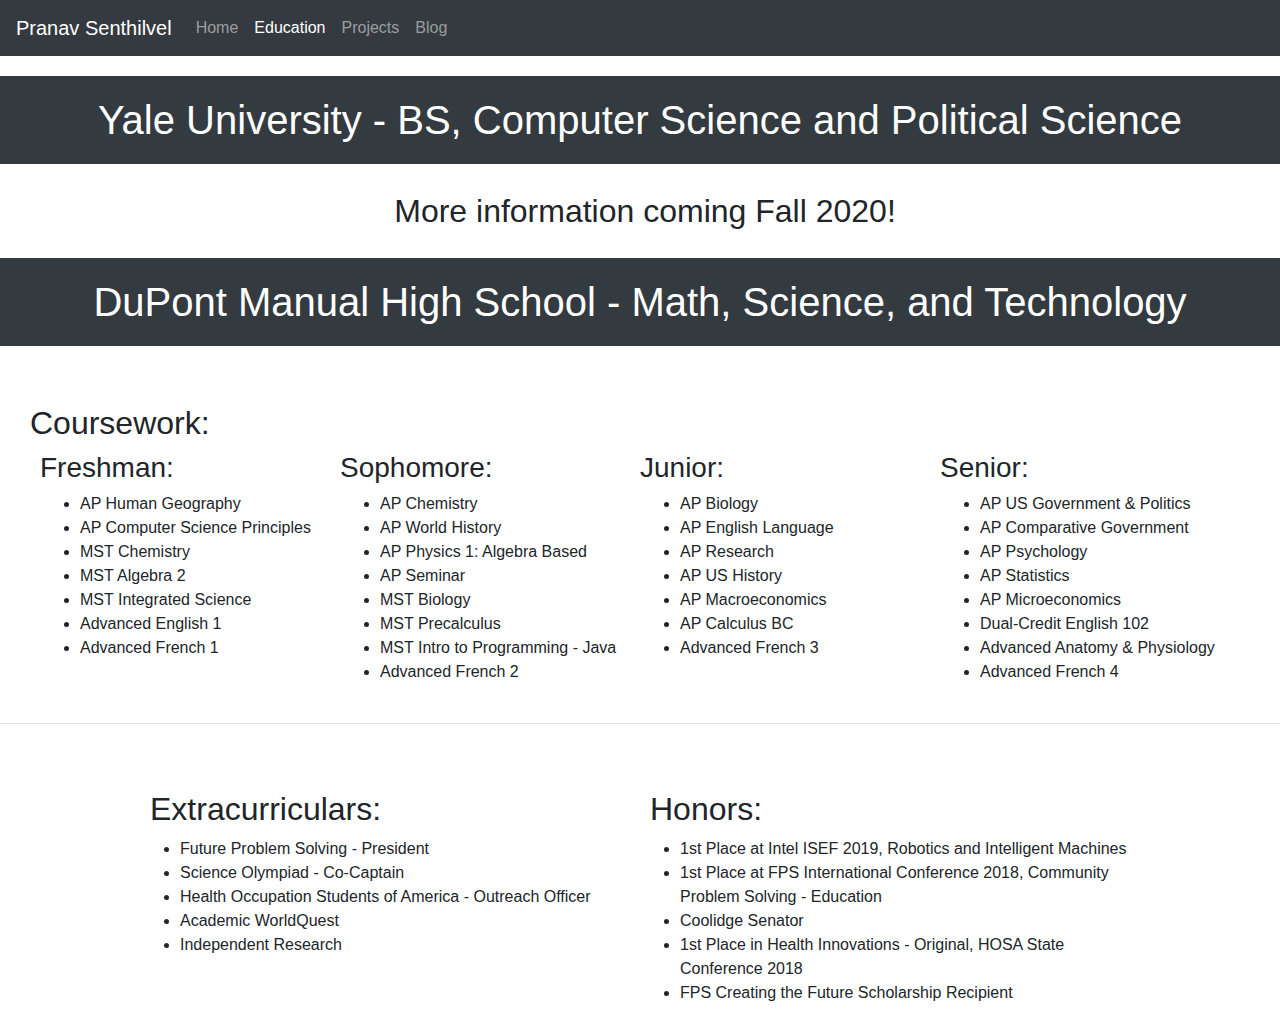
==== education.html @ 9ceb1b29 "import homepage" ====
<!DOCTYPE html>

<html>
    <head>
        <title>Education - Pranav Senthilvel</title>
        <link rel="stylesheet" href="style.css">
        <link rel="stylesheet" href="https://stackpath.bootstrapcdn.com/bootstrap/4.4.1/css/bootstrap.min.css" integrity="sha384-Vkoo8x4CGsO3+Hhxv8T/Q5PaXtkKtu6ug5TOeNV6gBiFeWPGFN9MuhOf23Q9Ifjh" crossorigin="anonymous">
    </head>

    <body>
        <!-- Nav Bar from Bootstrap-->
        <nav class="navbar navbar-expand-lg navbar-dark bg-dark">
            <a class="navbar-brand" href="#">Pranav Senthilvel</a>
            <button class="navbar-toggler" type="button" data-toggle="collapse" data-target="#navbarNav" aria-controls="navbarNav" aria-expanded="false" aria-label="Toggle navigation">
              <span class="navbar-toggler-icon"></span>
            </button>
            <div class="collapse navbar-collapse" id="navbarNav">
              <ul class="navbar-nav">
                <li class="nav-item">
                  <a class="nav-link" href="index.html">Home <span class="sr-only">(current)</span></a>
                </li>
                <li class="nav-item active">
                  <a class="nav-link" href="education.html">Education</a>
                </li>
                <li class="nav-item">
                  <a class="nav-link" href="projects.html">Projects</a>
                </li>
                <li class="nav-item">
                    <a class="nav-link" href="blog.html">Blog</a>
                  </li>
              </ul>
            </div>
        </nav>
          
        <div style="height: 20px;"></div>
        <h1 class= "sub-header">Yale University - BS, Computer Science and Political Science</h1>
        <h2 style="text-align: center; padding-top: 20px; padding-bottom: 20px;">More information coming Fall 2020!</h2>
        <h1 class= "sub-header">DuPont Manual High School - Math, Science, and Technology</h1>
        <!-- Coursework Section-->
        <h2 style="padding-left: 30px;">Coursework:</h2>
        <div class="socials-wrapper">
             <div class="row" style="display:inline-block">
                <div class="column">
                    <h3>Freshman:</h3>
                    <ul>
                        <li>AP Human Geography</li>
                        <li>AP Computer Science Principles</li>
                        <li>MST Chemistry</li>
                        <li>MST Algebra 2</li>
                        <li>MST Integrated Science</li>
                        <li>Advanced English 1</li>
                        <li>Advanced French 1</li>
                    </ul>
                </div>

                <div class="column">
                    <h3>Sophomore:</h3>
                    <ul>
                        <li>AP Chemistry</li>
                        <li>AP World History</li>
                        <li>AP Physics 1: Algebra Based</li>
                        <li>AP Seminar</li>
                        <li>MST Biology</li>
                        <li>MST Precalculus</li>
                        <li>MST Intro to Programming - Java</li>
                        <li>Advanced French 2</li>
                    </ul>
                </div>
        
            <div class="column">
                <h3>Junior:</h3>
                    <ul>
                        <li>AP Biology</li>
                        <li>AP English Language</li>
                        <li>AP Research</li>
                        <li>AP US History</li>
                        <li>AP Macroeconomics</li>
                        <li>AP Calculus BC</li>
                        <li>Advanced French 3</li>
                    </ul>
            </div>

            <div class="column">
                <h3>Senior:</h3>
                    <ul>
                        <li>AP US Government & Politics</li>
                        <li>AP Comparative Government</li>
                        <li>AP Psychology</li>
                        <li>AP Statistics</li>
                        <li>AP Microeconomics</li>
                        <li>Dual-Credit English 102</li>
                        <li>Advanced Anatomy & Physiology</li>
                        <li>Advanced French 4</li>
                    </ul>
            </div>

            </div>
        </div>

        <hr>

        <!-- ECs / Honors Section-->
        <div class="socials-wrapper">
            <div class="row" style="display: inline-block;">
                <div class="ec-column">
                    <h2>Extracurriculars:</h2>
                    <ul>
                        <li>Future Problem Solving - President</li>
                        <li>Science Olympiad - Co-Captain</li>
                        <li>Health Occupation Students of America - Outreach Officer</li>
                        <li>Academic WorldQuest</li>
                        <li>Independent Research</li>
                    </ul>

                </div>

                <div class="ec-column">
                    <h2>Honors:</h2>
                    <ul>
                        <li>1st Place at Intel ISEF 2019, Robotics and Intelligent Machines</li>
                        <li>1st Place at FPS International Conference 2018, Community Problem Solving - Education</li>
                        <li>Coolidge Senator</li>
                        <li>1st Place in Health Innovations - Original, HOSA State Conference 2018</li>
                        <li>FPS Creating the Future Scholarship Recipient</li>
                    </ul>
                </div>

            </div>

        </div>

        <!-- Bootstrap JS-->
        <script src="https://code.jquery.com/jquery-3.4.1.slim.min.js" integrity="sha384-J6qa4849blE2+poT4WnyKhv5vZF5SrPo0iEjwBvKU7imGFAV0wwj1yYfoRSJoZ+n" crossorigin="anonymous"></script>
        <script src="https://cdn.jsdelivr.net/npm/popper.js@1.16.0/dist/umd/popper.min.js" integrity="sha384-Q6E9RHvbIyZFJoft+2mJbHaEWldlvI9IOYy5n3zV9zzTtmI3UksdQRVvoxMfooAo" crossorigin="anonymous"></script>
        <script src="https://stackpath.bootstrapcdn.com/bootstrap/4.4.1/js/bootstrap.min.js" integrity="sha384-wfSDF2E50Y2D1uUdj0O3uMBJnjuUD4Ih7YwaYd1iqfktj0Uod8GCExl3Og8ifwB6" crossorigin="anonymous"></script>
    </body>


</html>
---- style.css ----
.sub-header {
    text-align: center;
    color: white;
    background-color: #333A40;
    padding: 20px;
}

.body-text {
    padding: 20px 150px;
    font-size: 20px;
}

.socials-wrapper {
    text-align: center;
}

.socialcolumn {
    float: left;
    width: 70px;
    height: auto;

}

.column {
    float: left;
    width: 300px;
    height: auto;
    text-align: left;

}

.ec-column {
    float: left;
    width: 500px;
    height: auto;
    text-align: left;

}

.podcast-column {
    float: left;
    width: 50%;
    height: auto;
    text-align: left;
    padding-left: 20px;
    padding-right: 0;
    }

.row::after {
    content: "";
    clear: both;
    display: table;
    }

@media screen and (max-width: 100px) {
    .podcast-column, .ec-column, .column {
        width: 100%;
        padding: 20px
        }
    }

.icontext {
    text-align: center;
    font-size: 10px;
    padding-top: 10px;
    padding-bottom: 50px;
}

h2 {
    padding-top: 50px;
    padding-left: 10px;
}
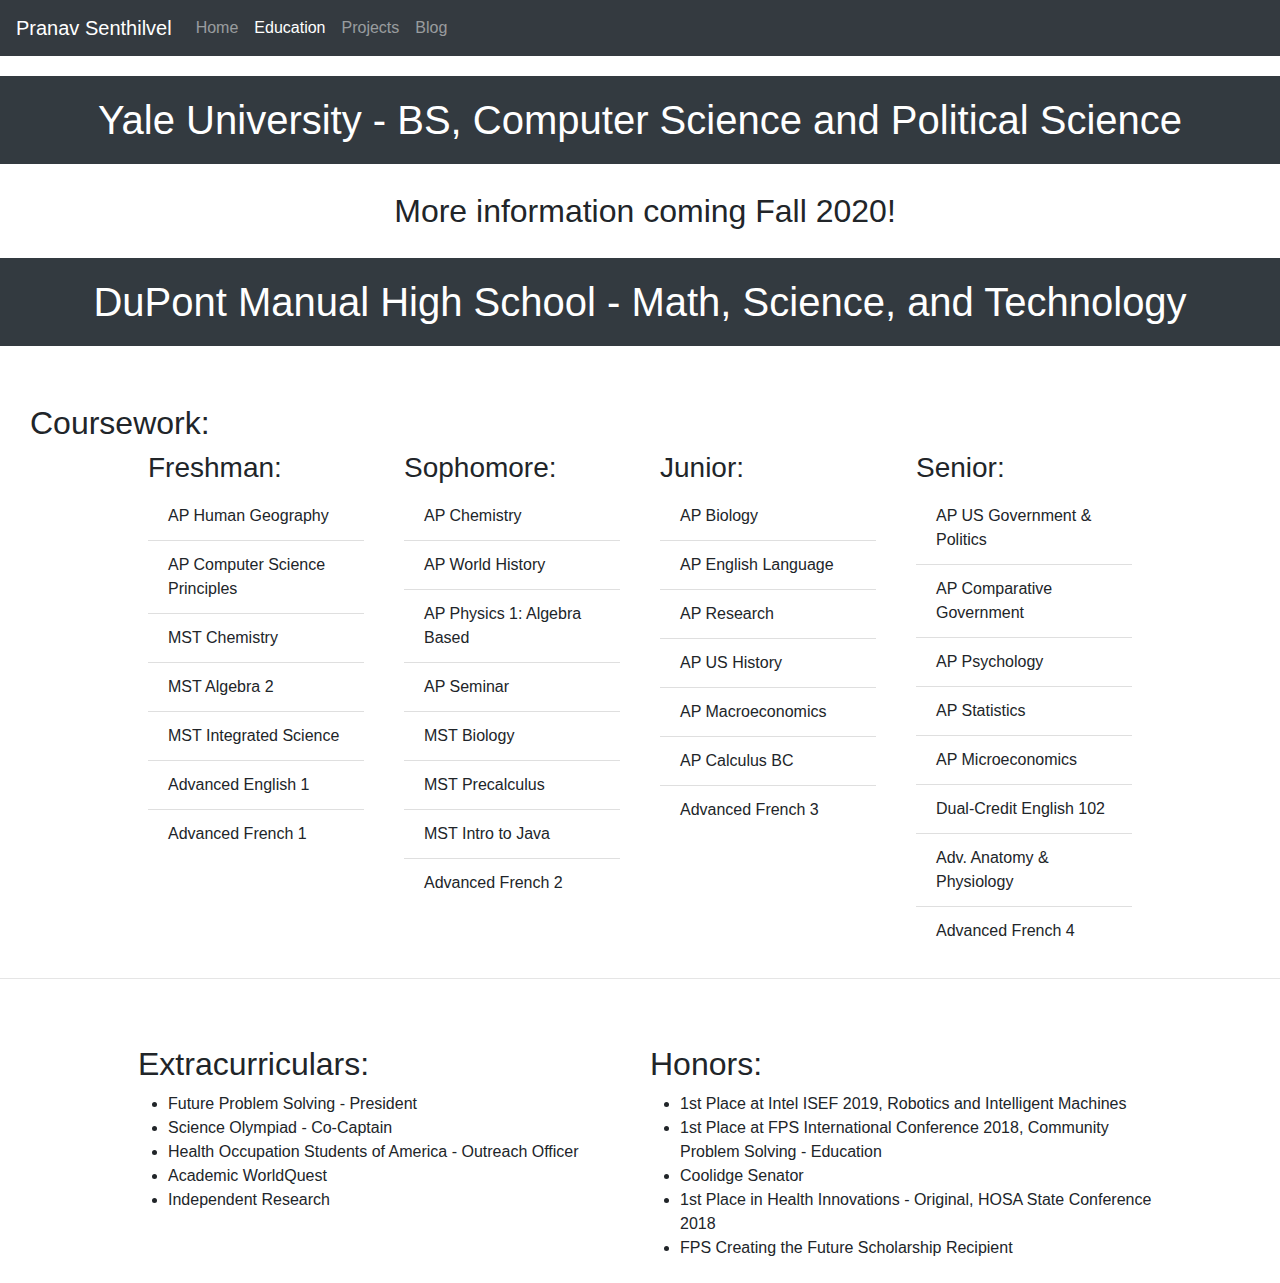
==== commit 105f5af2: "altered mobile adjustment settings" ====
--- a/education.html
+++ b/education.html
@@ -42,55 +42,55 @@
              <div class="row" style="display:inline-block">
                 <div class="column">
                     <h3>Freshman:</h3>
-                    <ul>
-                        <li>AP Human Geography</li>
-                        <li>AP Computer Science Principles</li>
-                        <li>MST Chemistry</li>
-                        <li>MST Algebra 2</li>
-                        <li>MST Integrated Science</li>
-                        <li>Advanced English 1</li>
-                        <li>Advanced French 1</li>
+                    <ul class="list-group list-group-flush"> 
+                        <li class="list-group-item">AP Human Geography</li>
+                        <li class="list-group-item">AP Computer Science Principles</li>
+                        <li class="list-group-item">MST Chemistry</li>
+                        <li class="list-group-item">MST Algebra 2</li>
+                        <li class="list-group-item">MST Integrated Science</li>
+                        <li class="list-group-item">Advanced English 1</li>
+                        <li class="list-group-item">Advanced French 1</li>
                     </ul>
                 </div>
 
                 <div class="column">
                     <h3>Sophomore:</h3>
-                    <ul>
-                        <li>AP Chemistry</li>
-                        <li>AP World History</li>
-                        <li>AP Physics 1: Algebra Based</li>
-                        <li>AP Seminar</li>
-                        <li>MST Biology</li>
-                        <li>MST Precalculus</li>
-                        <li>MST Intro to Programming - Java</li>
-                        <li>Advanced French 2</li>
+                    <ul class="list-group list-group-flush">
+                        <li class="list-group-item">AP Chemistry</li>
+                        <li class="list-group-item">AP World History</li>
+                        <li class="list-group-item">AP Physics 1: Algebra Based</li>
+                        <li class="list-group-item">AP Seminar</li>
+                        <li class="list-group-item">MST Biology</li>
+                        <li class="list-group-item">MST Precalculus</li>
+                        <li class="list-group-item">MST Intro to Java</li>
+                        <li class="list-group-item">Advanced French 2</li>
                     </ul>
                 </div>
         
             <div class="column">
                 <h3>Junior:</h3>
-                    <ul>
-                        <li>AP Biology</li>
-                        <li>AP English Language</li>
-                        <li>AP Research</li>
-                        <li>AP US History</li>
-                        <li>AP Macroeconomics</li>
-                        <li>AP Calculus BC</li>
-                        <li>Advanced French 3</li>
+                    <ul class="list-group list-group-flush">
+                        <li class="list-group-item">AP Biology</li>
+                        <li class="list-group-item">AP English Language</li>
+                        <li class="list-group-item">AP Research</li>
+                        <li class="list-group-item">AP US History</li>
+                        <li class="list-group-item">AP Macroeconomics</li>
+                        <li class="list-group-item">AP Calculus BC</li>
+                        <li class="list-group-item">Advanced French 3</li>
                     </ul>
             </div>
 
             <div class="column">
                 <h3>Senior:</h3>
-                    <ul>
-                        <li>AP US Government & Politics</li>
-                        <li>AP Comparative Government</li>
-                        <li>AP Psychology</li>
-                        <li>AP Statistics</li>
-                        <li>AP Microeconomics</li>
-                        <li>Dual-Credit English 102</li>
-                        <li>Advanced Anatomy & Physiology</li>
-                        <li>Advanced French 4</li>
+                    <ul class="list-group list-group-flush">
+                        <li class="list-group-item">AP US Government & Politics</li>
+                        <li class="list-group-item">AP Comparative Government</li>
+                        <li class="list-group-item">AP Psychology</li>
+                        <li class="list-group-item">AP Statistics</li>
+                        <li class="list-group-item">AP Microeconomics</li>
+                        <li class="list-group-item">Dual-Credit English 102</li>
+                        <li class="list-group-item">Adv. Anatomy & Physiology</li>
+                        <li class="list-group-item">Advanced French 4</li>
                     </ul>
             </div>
 
--- a/style.css
+++ b/style.css
@@ -23,15 +23,17 @@
 
 .column {
     float: left;
-    width: 300px;
+    width: 25%;
     height: auto;
+    padding-left: 20px;
+    padding-right: 20px;
     text-align: left;
 
 }
 
 .ec-column {
     float: left;
-    width: 500px;
+    width: 50%;
     height: auto;
     text-align: left;
 
@@ -46,18 +48,29 @@
     padding-right: 0;
     }
 
+.row {
+    width: 80%;
+}    
+
 .row::after {
     content: "";
     clear: both;
     display: table;
     }
 
-@media screen and (max-width: 100px) {
+@media screen and (max-width: 1200px) {
     .podcast-column, .ec-column, .column {
-        width: 100%;
-        padding: 20px
+        width: 50%;
+        padding: 20px;
         }
     }
+
+@media screen and (max-width: 700px) {
+        .podcast-column, .ec-column, .column {
+            width: 100%;
+            padding: 20px;
+            }
+        }
 
 .icontext {
     text-align: center;
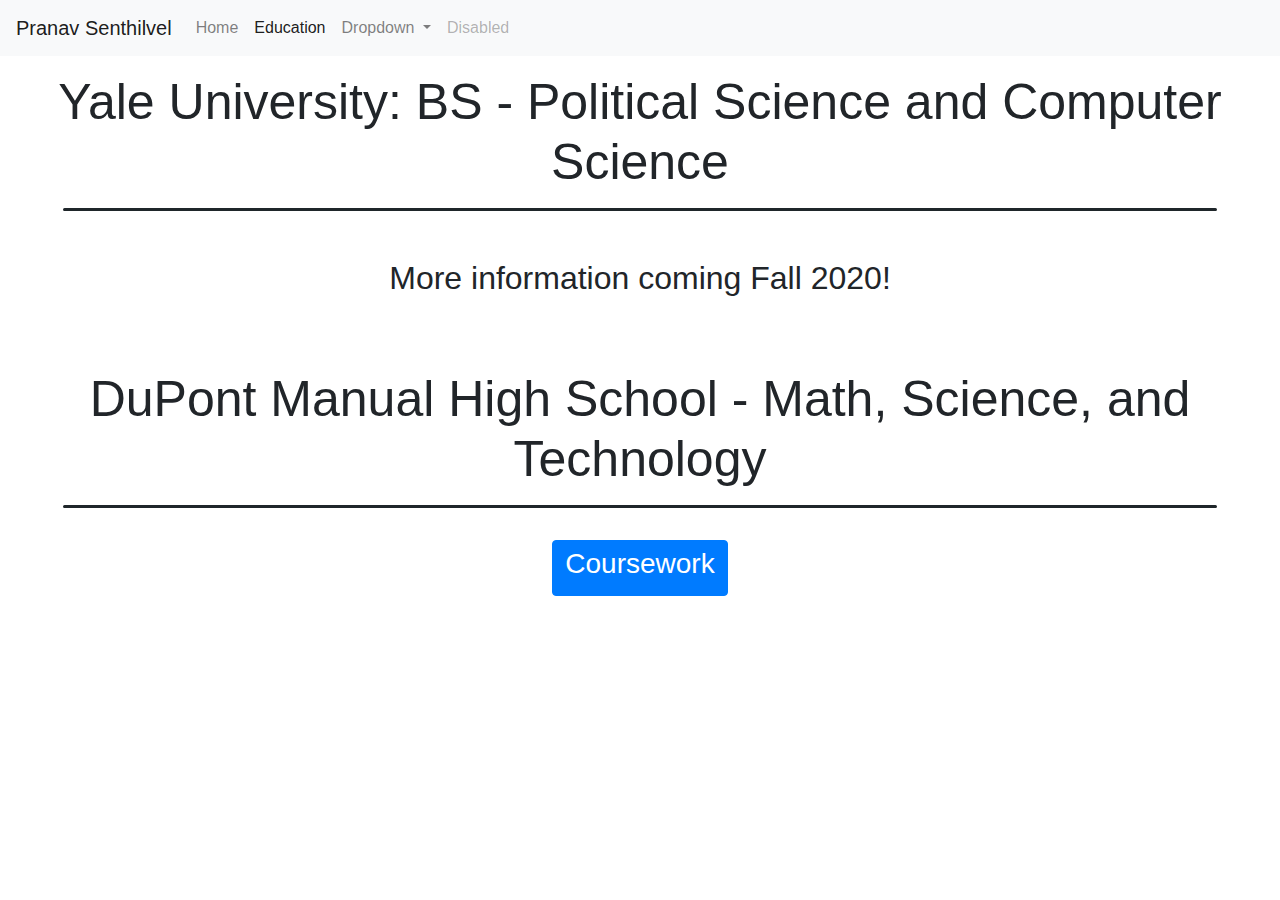
==== commit 1fb29582: "add education.html" ====
--- a/education.html
+++ b/education.html
@@ -1,139 +1,134 @@
 <!DOCTYPE html>
 
-<html>
+<html lang="en">
     <head>
+        <meta charset="UTF-8">
+        <meta name="viewport" content="width=device-width, initial-scale=1.0">
         <title>Education - Pranav Senthilvel</title>
-        <link rel="stylesheet" href="style.css">
         <link rel="stylesheet" href="https://stackpath.bootstrapcdn.com/bootstrap/4.4.1/css/bootstrap.min.css" integrity="sha384-Vkoo8x4CGsO3+Hhxv8T/Q5PaXtkKtu6ug5TOeNV6gBiFeWPGFN9MuhOf23Q9Ifjh" crossorigin="anonymous">
+        <link rel="stylesheet" href="styles.css">
     </head>
-
     <body>
-        <!-- Nav Bar from Bootstrap-->
-        <nav class="navbar navbar-expand-lg navbar-dark bg-dark">
-            <a class="navbar-brand" href="#">Pranav Senthilvel</a>
-            <button class="navbar-toggler" type="button" data-toggle="collapse" data-target="#navbarNav" aria-controls="navbarNav" aria-expanded="false" aria-label="Toggle navigation">
-              <span class="navbar-toggler-icon"></span>
+        <!-- NavBar -->
+        <nav class="navbar navbar-expand-lg navbar-light bg-light" style="text-align: left;">
+            <a class="navbar-brand" href="index.html">Pranav Senthilvel</a>
+            <button class="navbar-toggler" type="button" data-toggle="collapse" data-target="#navbarSupportedContent" aria-controls="navbarSupportedContent" aria-expanded="false" aria-label="Toggle navigation">
+            <span class="navbar-toggler-icon"></span>
             </button>
-            <div class="collapse navbar-collapse" id="navbarNav">
-              <ul class="navbar-nav">
+        
+            <div class="collapse navbar-collapse" id="navbarSupportedContent">
+            <ul class="navbar-nav mr-auto">
                 <li class="nav-item">
-                  <a class="nav-link" href="index.html">Home <span class="sr-only">(current)</span></a>
+                <a class="nav-link" href="index.html">Home</a>
                 </li>
                 <li class="nav-item active">
-                  <a class="nav-link" href="education.html">Education</a>
+                <a class="nav-link" href="education.html">Education<span class="sr-only">(current)</span></a>
+                </li>
+                <li class="nav-item dropdown">
+                <a class="nav-link dropdown-toggle" href="#" id="navbarDropdown" role="button" data-toggle="dropdown" aria-haspopup="true" aria-expanded="false">
+                    Dropdown
+                </a>
+                <div class="dropdown-menu" aria-labelledby="navbarDropdown">
+                    <a class="dropdown-item" href="#">Action</a>
+                    <a class="dropdown-item" href="#">Another action</a>
+                    <div class="dropdown-divider"></div>
+                    <a class="dropdown-item" href="#">Something else here</a>
+                </div>
                 </li>
                 <li class="nav-item">
-                  <a class="nav-link" href="projects.html">Projects</a>
+                <a class="nav-link disabled" href="#" tabindex="-1" aria-disabled="true">Disabled</a>
                 </li>
-                <li class="nav-item">
-                    <a class="nav-link" href="blog.html">Blog</a>
-                  </li>
-              </ul>
+            </ul>
             </div>
-        </nav>
-          
-        <div style="height: 20px;"></div>
-        <h1 class= "sub-header">Yale University - BS, Computer Science and Political Science</h1>
-        <h2 style="text-align: center; padding-top: 20px; padding-bottom: 20px;">More information coming Fall 2020!</h2>
-        <h1 class= "sub-header">DuPont Manual High School - Math, Science, and Technology</h1>
-        <!-- Coursework Section-->
-        <h2 style="padding-left: 30px;">Coursework:</h2>
-        <div class="socials-wrapper">
-             <div class="row" style="display:inline-block">
-                <div class="column">
-                    <h3>Freshman:</h3>
-                    <ul class="list-group list-group-flush"> 
-                        <li class="list-group-item">AP Human Geography</li>
-                        <li class="list-group-item">AP Computer Science Principles</li>
-                        <li class="list-group-item">MST Chemistry</li>
-                        <li class="list-group-item">MST Algebra 2</li>
-                        <li class="list-group-item">MST Integrated Science</li>
-                        <li class="list-group-item">Advanced English 1</li>
-                        <li class="list-group-item">Advanced French 1</li>
-                    </ul>
+        </nav> 
+
+        <!-- Yale Info -->
+        <div class="container-fluid">
+            <div class="row py-3 justify-content-center">
+                <div class="col-12">
+                    <h1 class="display-4" style="font-size: 50px;">Yale University: BS - Political Science and Computer Science</h1>
+                    <hr class="rounded mx-5">
                 </div>
-
-                <div class="column">
-                    <h3>Sophomore:</h3>
-                    <ul class="list-group list-group-flush">
-                        <li class="list-group-item">AP Chemistry</li>
-                        <li class="list-group-item">AP World History</li>
-                        <li class="list-group-item">AP Physics 1: Algebra Based</li>
-                        <li class="list-group-item">AP Seminar</li>
-                        <li class="list-group-item">MST Biology</li>
-                        <li class="list-group-item">MST Precalculus</li>
-                        <li class="list-group-item">MST Intro to Java</li>
-                        <li class="list-group-item">Advanced French 2</li>
-                    </ul>
+            </div>
+            <div class="row pt-3 pb-5 justify-content-center">
+                <div class="col-12">
+                    <h2>More information coming Fall 2020!</h2>
                 </div>
-        
-            <div class="column">
-                <h3>Junior:</h3>
-                    <ul class="list-group list-group-flush">
-                        <li class="list-group-item">AP Biology</li>
-                        <li class="list-group-item">AP English Language</li>
-                        <li class="list-group-item">AP Research</li>
-                        <li class="list-group-item">AP US History</li>
-                        <li class="list-group-item">AP Macroeconomics</li>
-                        <li class="list-group-item">AP Calculus BC</li>
-                        <li class="list-group-item">Advanced French 3</li>
-                    </ul>
-            </div>
-
-            <div class="column">
-                <h3>Senior:</h3>
-                    <ul class="list-group list-group-flush">
-                        <li class="list-group-item">AP US Government & Politics</li>
-                        <li class="list-group-item">AP Comparative Government</li>
-                        <li class="list-group-item">AP Psychology</li>
-                        <li class="list-group-item">AP Statistics</li>
-                        <li class="list-group-item">AP Microeconomics</li>
-                        <li class="list-group-item">Dual-Credit English 102</li>
-                        <li class="list-group-item">Adv. Anatomy & Physiology</li>
-                        <li class="list-group-item">Advanced French 4</li>
-                    </ul>
-            </div>
-
             </div>
         </div>
 
-        <hr>
-
-        <!-- ECs / Honors Section-->
-        <div class="socials-wrapper">
-            <div class="row" style="display: inline-block;">
-                <div class="ec-column">
-                    <h2>Extracurriculars:</h2>
-                    <ul>
-                        <li>Future Problem Solving - President</li>
-                        <li>Science Olympiad - Co-Captain</li>
-                        <li>Health Occupation Students of America - Outreach Officer</li>
-                        <li>Academic WorldQuest</li>
-                        <li>Independent Research</li>
-                    </ul>
-
+        <!-- Manual info -->
+        <div class="container-fluid">
+            <div class="row py-3 justify-content-center">
+                <div class="col-12">
+                    <h1 class="display-4" style="font-size:50px">DuPont Manual High School - Math, Science, and Technology</h1>
+                    <hr class="rounded mx-5">
                 </div>
-
-                <div class="ec-column">
-                    <h2>Honors:</h2>
-                    <ul>
-                        <li>1st Place at Intel ISEF 2019, Robotics and Intelligent Machines</li>
-                        <li>1st Place at FPS International Conference 2018, Community Problem Solving - Education</li>
-                        <li>Coolidge Senator</li>
-                        <li>1st Place in Health Innovations - Original, HOSA State Conference 2018</li>
-                        <li>FPS Creating the Future Scholarship Recipient</li>
-                    </ul>
+            </div>
+            <a class="btn btn-primary" data-toggle="collapse" href="#collapseExample" role="button" aria-expanded="false" aria-controls="collapseExample">
+                <h3>Coursework</h3>
+            </a>
+            <div class="collapse" id="collapseExample">
+                <div class="row pt-3 pb-5 justify-content-center">
+                    <div class="col-lg-3" style="text-align: left;">
+                        <h4>2016-2017</h4>
+                        <ul class="list-group list-group-flush">
+                            <li class="list-group-item">AP Human Geography</li>
+                            <li class="list-group-item">AP Computer Science Principles</li>
+                            <li class="list-group-item">MST Chemistry</li>
+                            <li class="list-group-item">MST Integrated Science</li>
+                            <li class="list-group-item">MST Algebra 2</li>
+                            <li class="list-group-item">Advanced English 1</li>
+                            <li class="list-group-item">Advanced French 1</li>
+                          </ul>
+                    </div>
+                    <div class="col-lg-3" style="text-align: left;">
+                        <h4>2017-2018</h4>
+                        <ul class="list-group list-group-flush">
+                            <li class="list-group-item">AP Chemistry</li>
+                            <li class="list-group-item">AP Physics 1 - Algebra Based</li>
+                            <li class="list-group-item">AP World History</li>
+                            <li class="list-group-item">AP Seminar</li>
+                            <li class="list-group-item">MST Biology</li>
+                            <li class="list-group-item">MST Intro to Java Programming</li>
+                            <li class="list-group-item">MST Precalculus</li>
+                            <li class="list-group-item">Advanced French 2</li>
+    
+                        </ul>
+                    </div>
+                    <div class="col-lg-3" style="text-align: left;">
+                        <h4>2018-2019</h4>
+                        <ul class="list-group list-group-flush">
+                            <li class="list-group-item">AP Biology</li>
+                            <li class="list-group-item">AP Research</li>
+                            <li class="list-group-item">AP English Language and Composition</li>
+                            <li class="list-group-item">AP Macroeconomics</li>
+                            <li class="list-group-item">AP United States History</li>
+                            <li class="list-group-item">AP Calculus BC</li>
+                            <li class="list-group-item">Advanced French 3</li>
+                        </ul>
+                    </div>
+                    <div class="col-lg-3" style="text-align: left;">
+                        <h4>2019-2020</h4>
+                        <ul class="list-group list-group-flush">
+                            <li class="list-group-item">AP US Government and Politics</li>
+                            <li class="list-group-item">AP Comparative Government and Politics</li>
+                            <li class="list-group-item">AP Microeconomics</li>
+                            <li class="list-group-item">AP Statistics</li>
+                            <li class="list-group-item">AP Psychology</li>
+                            <li class="list-group-item">Advanced Anatomy and Physiology</li>
+                            <li class="list-group-item">Dual Credit English 102</li>
+                            <li class="list-group-item">Advanced French 4</li>
+    
+                        </ul>
+                    </div>
                 </div>
-
             </div>
-
         </div>
 
-        <!-- Bootstrap JS-->
+        <!-- BootStrap JS Code -->
         <script src="https://code.jquery.com/jquery-3.4.1.slim.min.js" integrity="sha384-J6qa4849blE2+poT4WnyKhv5vZF5SrPo0iEjwBvKU7imGFAV0wwj1yYfoRSJoZ+n" crossorigin="anonymous"></script>
         <script src="https://cdn.jsdelivr.net/npm/popper.js@1.16.0/dist/umd/popper.min.js" integrity="sha384-Q6E9RHvbIyZFJoft+2mJbHaEWldlvI9IOYy5n3zV9zzTtmI3UksdQRVvoxMfooAo" crossorigin="anonymous"></script>
         <script src="https://stackpath.bootstrapcdn.com/bootstrap/4.4.1/js/bootstrap.min.js" integrity="sha384-wfSDF2E50Y2D1uUdj0O3uMBJnjuUD4Ih7YwaYd1iqfktj0Uod8GCExl3Og8ifwB6" crossorigin="anonymous"></script>
     </body>
-
-
 </html>--- a/styles.css
+++ b/styles.css
@@ -0,0 +1,15 @@
+body {
+    text-align: center;
+}
+
+.socials-icon {
+    min-width: 50px;
+    max-width: 70px;
+    height: auto;
+}
+
+hr.rounded {
+    border-top: 3px solid #1F262A;
+    border-radius: 5px;
+    
+  }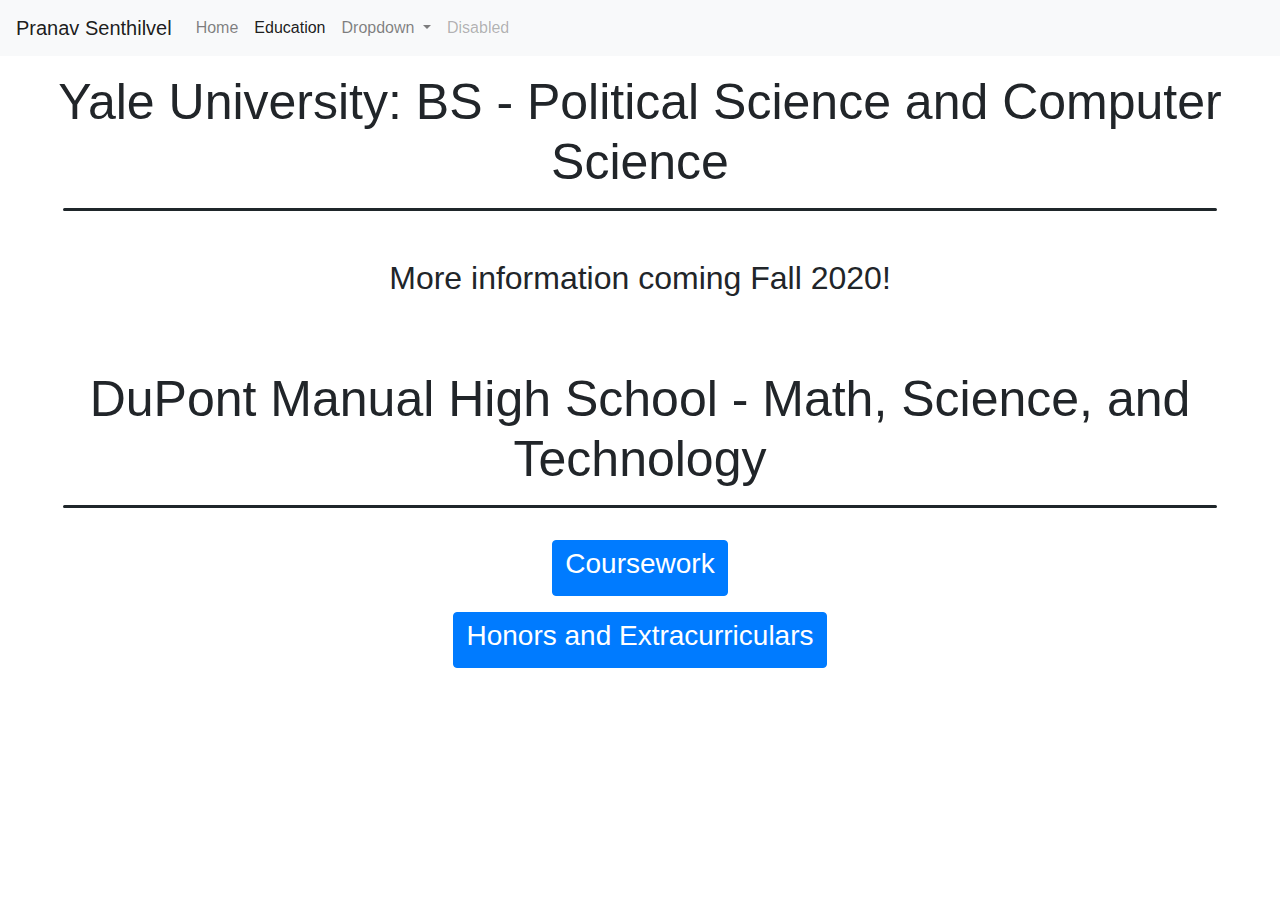
==== commit 5e4ee3b9: "Add style to education page and adjustments for mobile font" ====
--- a/education.html
+++ b/education.html
@@ -46,85 +46,121 @@
         <div class="container-fluid">
             <div class="row py-3 justify-content-center">
                 <div class="col-12">
-                    <h1 class="display-4" style="font-size: 50px;">Yale University: BS - Political Science and Computer Science</h1>
+                    <h1 class="display-4 school-title">Yale University: BS - Political Science and Computer Science</h1>
                     <hr class="rounded mx-5">
                 </div>
             </div>
             <div class="row pt-3 pb-5 justify-content-center">
                 <div class="col-12">
-                    <h2>More information coming Fall 2020!</h2>
+                    <h2 class="yale-comingsoon">More information coming Fall 2020!</h2>
                 </div>
             </div>
+            
         </div>
 
         <!-- Manual info -->
-        <div class="container-fluid">
-            <div class="row py-3 justify-content-center">
+
+            <!-- Manual Title -->
+            <div class="py-3 justify-content-center">
                 <div class="col-12">
-                    <h1 class="display-4" style="font-size:50px">DuPont Manual High School - Math, Science, and Technology</h1>
+                    <h1 class="display-4 school-title">DuPont Manual High School - Math, Science, and Technology</h1>
                     <hr class="rounded mx-5">
                 </div>
             </div>
-            <a class="btn btn-primary" data-toggle="collapse" href="#collapseExample" role="button" aria-expanded="false" aria-controls="collapseExample">
-                <h3>Coursework</h3>
-            </a>
-            <div class="collapse" id="collapseExample">
-                <div class="row pt-3 pb-5 justify-content-center">
-                    <div class="col-lg-3" style="text-align: left;">
-                        <h4>2016-2017</h4>
-                        <ul class="list-group list-group-flush">
-                            <li class="list-group-item">AP Human Geography</li>
-                            <li class="list-group-item">AP Computer Science Principles</li>
-                            <li class="list-group-item">MST Chemistry</li>
-                            <li class="list-group-item">MST Integrated Science</li>
-                            <li class="list-group-item">MST Algebra 2</li>
-                            <li class="list-group-item">Advanced English 1</li>
-                            <li class="list-group-item">Advanced French 1</li>
-                          </ul>
+
+            <!-- Manual Coursework -->
+            <div class="container-fluid">
+                    <a class="btn btn-primary" data-toggle="collapse" href="#collapseExample" role="button" aria-expanded="false" aria-controls="collapseExample">
+                        <h3 class="education-button">Coursework</h3>
+                    </a>
+                    <div class="collapse" id="collapseExample">
+                        <div class="row pt-3 pb-5 justify-content-center">
+                            <div class="col-lg-3" style="text-align: left;">
+                                <h4>2016-2017</h4>
+                                <ul class="list-group list-group-flush">
+                                    <li class="list-group-item">AP Human Geography</li>
+                                    <li class="list-group-item">AP Computer Science Principles</li>
+                                    <li class="list-group-item">MST Chemistry</li>
+                                    <li class="list-group-item">MST Integrated Science</li>
+                                    <li class="list-group-item">MST Algebra 2</li>
+                                    <li class="list-group-item">Advanced English 1</li>
+                                    <li class="list-group-item">Advanced French 1</li>
+                                </ul>
+                            </div>
+                            <div class="col-lg-3" style="text-align: left;">
+                                <h4>2017-2018</h4>
+                                <ul class="list-group list-group-flush">
+                                    <li class="list-group-item">AP Chemistry</li>
+                                    <li class="list-group-item">AP Physics 1 - Algebra Based</li>
+                                    <li class="list-group-item">AP World History</li>
+                                    <li class="list-group-item">AP Seminar</li>
+                                    <li class="list-group-item">MST Biology</li>
+                                    <li class="list-group-item">MST Intro to Java Programming</li>
+                                    <li class="list-group-item">MST Precalculus</li>
+                                    <li class="list-group-item">Advanced French 2</li>
+            
+                                </ul>
+                            </div>
+                            <div class="col-lg-3" style="text-align: left;">
+                                <h4>2018-2019</h4>
+                                <ul class="list-group list-group-flush">
+                                    <li class="list-group-item">AP Biology</li>
+                                    <li class="list-group-item">AP Research</li>
+                                    <li class="list-group-item">AP English Language and Composition</li>
+                                    <li class="list-group-item">AP Macroeconomics</li>
+                                    <li class="list-group-item">AP United States History</li>
+                                    <li class="list-group-item">AP Calculus BC</li>
+                                    <li class="list-group-item">Advanced French 3</li>
+                                </ul>
+                            </div>
+                            <div class="col-lg-3" style="text-align: left;">
+                                <h4>2019-2020</h4>
+                                <ul class="list-group list-group-flush">
+                                    <li class="list-group-item">AP US Government and Politics</li>
+                                    <li class="list-group-item">AP Comparative Government and Politics</li>
+                                    <li class="list-group-item">AP Microeconomics</li>
+                                    <li class="list-group-item">AP Statistics</li>
+                                    <li class="list-group-item">AP Psychology</li>
+                                    <li class="list-group-item">Advanced Anatomy and Physiology</li>
+                                    <li class="list-group-item">Dual Credit English 102</li>
+                                    <li class="list-group-item">Advanced French 4</li>
+            
+                                </ul>
+                            </div>
+                        </div>
                     </div>
-                    <div class="col-lg-3" style="text-align: left;">
-                        <h4>2017-2018</h4>
-                        <ul class="list-group list-group-flush">
-                            <li class="list-group-item">AP Chemistry</li>
-                            <li class="list-group-item">AP Physics 1 - Algebra Based</li>
-                            <li class="list-group-item">AP World History</li>
-                            <li class="list-group-item">AP Seminar</li>
-                            <li class="list-group-item">MST Biology</li>
-                            <li class="list-group-item">MST Intro to Java Programming</li>
-                            <li class="list-group-item">MST Precalculus</li>
-                            <li class="list-group-item">Advanced French 2</li>
-    
-                        </ul>
-                    </div>
-                    <div class="col-lg-3" style="text-align: left;">
-                        <h4>2018-2019</h4>
-                        <ul class="list-group list-group-flush">
-                            <li class="list-group-item">AP Biology</li>
-                            <li class="list-group-item">AP Research</li>
-                            <li class="list-group-item">AP English Language and Composition</li>
-                            <li class="list-group-item">AP Macroeconomics</li>
-                            <li class="list-group-item">AP United States History</li>
-                            <li class="list-group-item">AP Calculus BC</li>
-                            <li class="list-group-item">Advanced French 3</li>
-                        </ul>
-                    </div>
-                    <div class="col-lg-3" style="text-align: left;">
-                        <h4>2019-2020</h4>
-                        <ul class="list-group list-group-flush">
-                            <li class="list-group-item">AP US Government and Politics</li>
-                            <li class="list-group-item">AP Comparative Government and Politics</li>
-                            <li class="list-group-item">AP Microeconomics</li>
-                            <li class="list-group-item">AP Statistics</li>
-                            <li class="list-group-item">AP Psychology</li>
-                            <li class="list-group-item">Advanced Anatomy and Physiology</li>
-                            <li class="list-group-item">Dual Credit English 102</li>
-                            <li class="list-group-item">Advanced French 4</li>
-    
-                        </ul>
-                    </div>
-                </div>
             </div>
-        </div>
+
+            <!-- Manual Honors and ECs -->
+            <div class="container-fluid pt-3">
+                    <a class="btn btn-primary mb-2" data-toggle="collapse" href="#collapseExample1" role="button" aria-expanded="false" aria-controls="collapseExample">
+                        <h3 class="education-button">Honors and Extracurriculars</h3>
+                    </a>
+                    <div class="collapse" id="collapseExample1">
+                        <div class="row pt-3 pb-5 justify-content-center">
+                            <div class="col-lg-4" style="text-align: left;">
+                                <h4>Honors</h4>
+                                <ul class="list-group list-group-flush">
+                                    <li class="list-group-item">1st Place at Intel ISEF 2019, Robotics and Intelligent Machines</li>
+                                    <li class="list-group-item">1st Place at FPS International Conference 2018, Community Problem Solving - Education</li>
+                                    <li class="list-group-item">1st Place in Health Innovations - Original, HOSA State Conference 2018</li>
+                                    <li class="list-group-item">FPS Creating the Future Scholarship Recipient</li>
+                                    <li class="list-group-item">Coolidge Senator</li>
+                                </ul>
+                            </div>
+                            <div class="col-lg-4" style="text-align: left;">
+                                <h4>Extracurriculars</h4>
+                                <ul class="list-group list-group-flush">
+                                    <li class="list-group-item">Future Problem Solving - President</li>
+                                    <li class="list-group-item">Science Olympiad - Co-Captain</li>
+                                    <li class="list-group-item">Health Occupation Students of America - Outreach Officer</li>
+                                    <li class="list-group-item">Academic WorldQuest</li>
+                                    <li class="list-group-item">Independent Research</li>
+                                </ul>
+                            </div>
+                        </div>
+                    </div> 
+            </div>
 
         <!-- BootStrap JS Code -->
         <script src="https://code.jquery.com/jquery-3.4.1.slim.min.js" integrity="sha384-J6qa4849blE2+poT4WnyKhv5vZF5SrPo0iEjwBvKU7imGFAV0wwj1yYfoRSJoZ+n" crossorigin="anonymous"></script>
--- a/styles.css
+++ b/styles.css
@@ -12,4 +12,20 @@
     border-top: 3px solid #1F262A;
     border-radius: 5px;
     
-  }+  }
+
+.school-title {
+    font-size: 50px;
+}
+
+@media screen and (max-width: 960px) { /*Same but for less*/
+    .school-title {
+        font-size: 30px;
+    }
+    .yale-comingsoon {
+        font-size: 25px;
+    }
+    .education-button {
+        font-size: 25px;
+    }
+}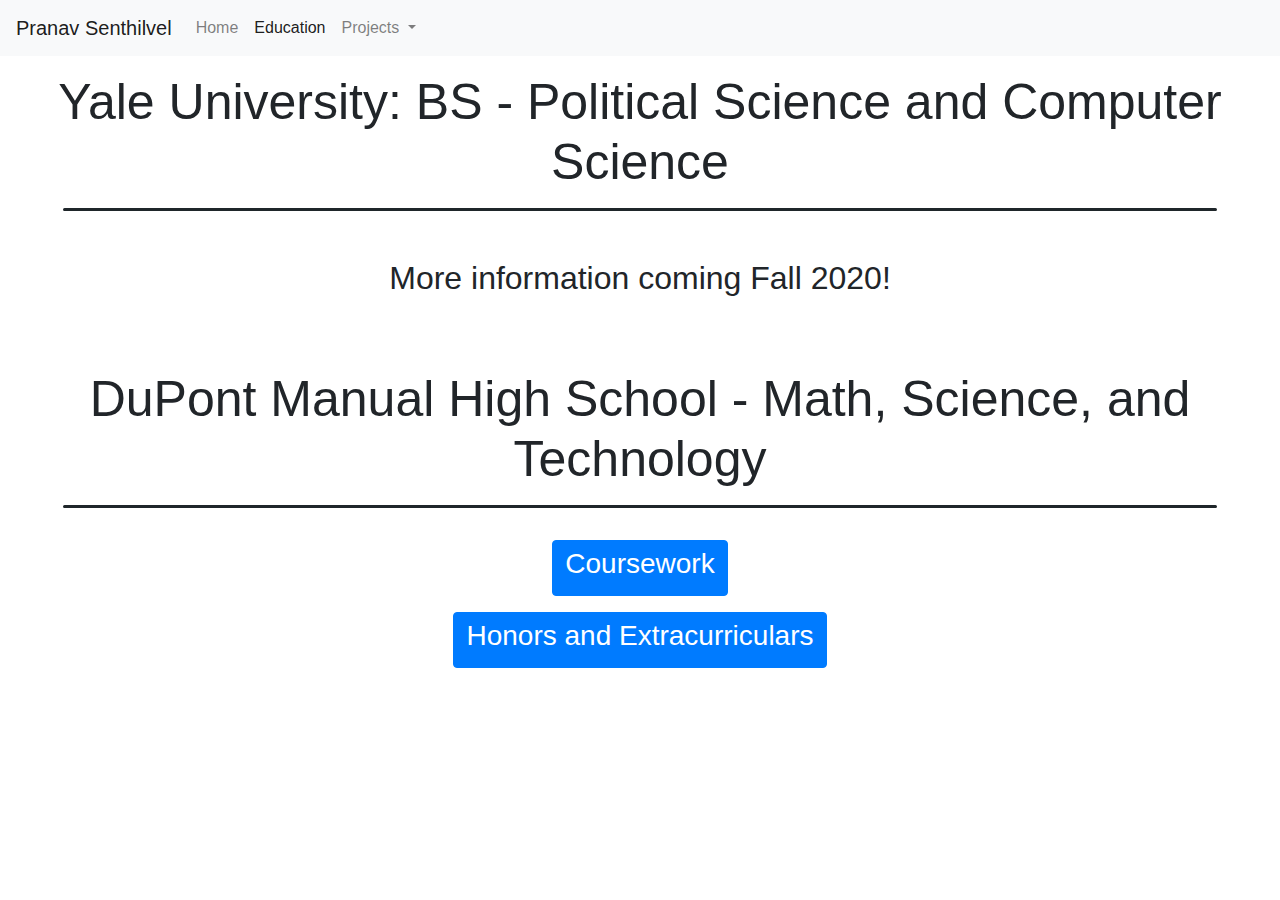
==== commit 225e82b2: "add dropdown to index.html and education.html" ====
--- a/education.html
+++ b/education.html
@@ -25,19 +25,16 @@
                 <a class="nav-link" href="education.html">Education<span class="sr-only">(current)</span></a>
                 </li>
                 <li class="nav-item dropdown">
-                <a class="nav-link dropdown-toggle" href="#" id="navbarDropdown" role="button" data-toggle="dropdown" aria-haspopup="true" aria-expanded="false">
-                    Dropdown
-                </a>
-                <div class="dropdown-menu" aria-labelledby="navbarDropdown">
-                    <a class="dropdown-item" href="#">Action</a>
-                    <a class="dropdown-item" href="#">Another action</a>
-                    <div class="dropdown-divider"></div>
-                    <a class="dropdown-item" href="#">Something else here</a>
-                </div>
-                </li>
-                <li class="nav-item">
-                <a class="nav-link disabled" href="#" tabindex="-1" aria-disabled="true">Disabled</a>
-                </li>
+                    <a class="nav-link dropdown-toggle" href="#" id="navbarDropdown" role="button" data-toggle="dropdown" aria-haspopup="true" aria-expanded="false">
+                      Projects
+                    </a>
+                    <div class="dropdown-menu" aria-labelledby="navbarDropdown">
+                      <a class="dropdown-item" href="#">The COVID Report</a>
+                      <a class="dropdown-item" href="#">Another action</a>
+                      <div class="dropdown-divider"></div>
+                      <a class="dropdown-item" href="#">Something else here</a>
+                    </div>
+                  </li>
             </ul>
             </div>
         </nav> 
